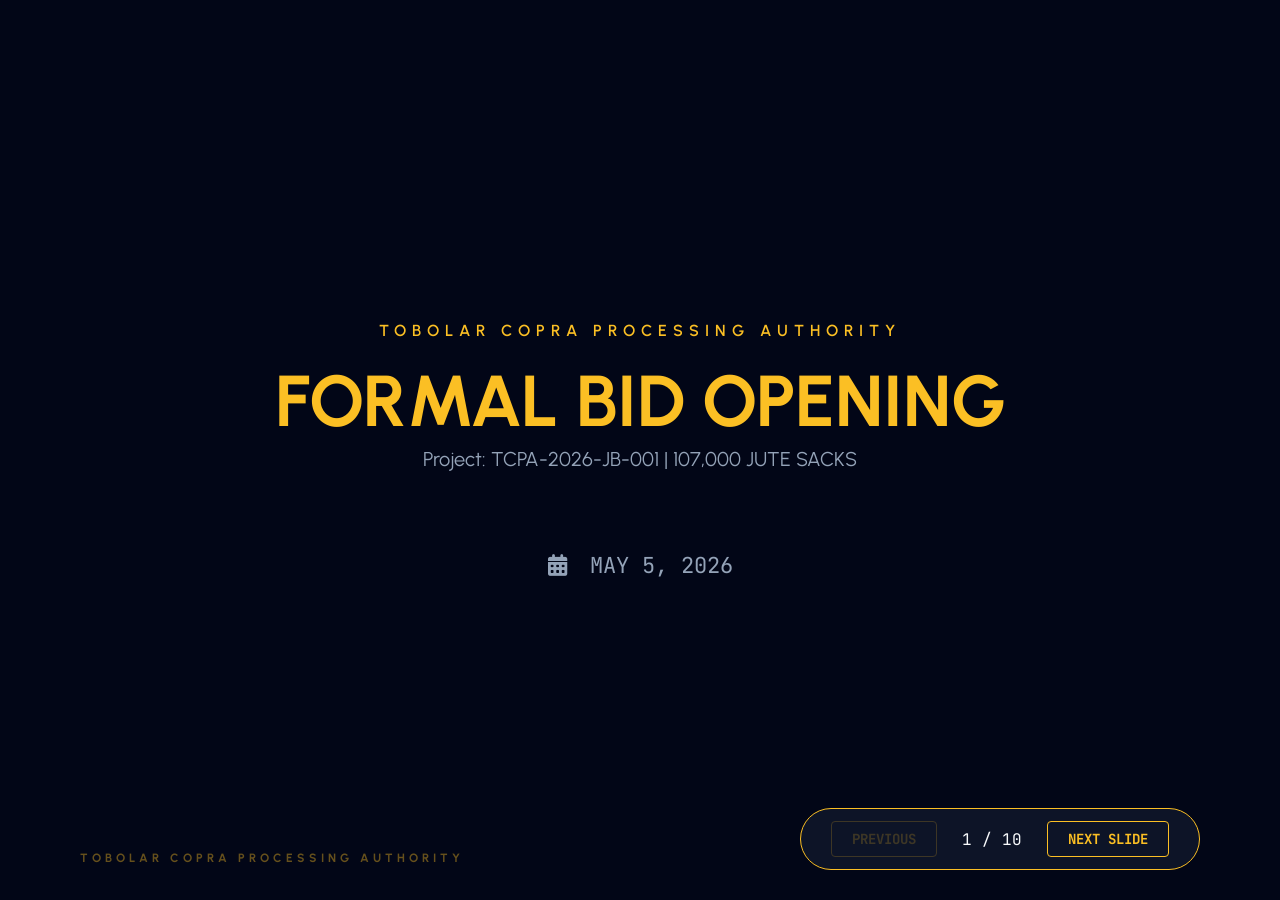
==== TCPA-Bid-Opening.html @ a9ad37f5 "Decrypt PDFs and remove password locks from UI" ====
<!DOCTYPE html>
<html lang="en">
<head>
    <meta charset="UTF-8">
    <meta name="viewport" content="width=device-width, initial-scale=1.0">
    <title>TCPA Bid Opening - Interactive Presentation</title>
    <link rel="preconnect" href="https://fonts.googleapis.com">
    <link rel="preconnect" href="https://fonts.gstatic.com" crossorigin>
    <link href="https://fonts.googleapis.com/css2?family=Urbanist:wght@400;600;700&family=JetBrains+Mono:wght@500;700&swap" rel="stylesheet">
    <link rel="stylesheet" href="https://cdnjs.cloudflare.com/ajax/libs/font-awesome/6.5.1/css/all.min.css">
    <link rel="stylesheet" href="TCPA-Bid-Opening.css">
</head>
<body>

    <div class="dashboard">
        <!-- PRESENTER SCRIPT -->
        <div class="script-panel">
            <div class="script-header">Clenny's Live Script</div>
            <div id="scriptDisplay" class="script-body">
                <!-- Content injected by JS -->
            </div>
        </div>

        <!-- AUDIENCE VIEW -->
        <div class="audience-panel">
            
            <!-- Slide 1: Title -->
            <div class="slide active">
                <div class="title-slide-content">
                    <p class="slide-tagline">Tobolar Copra Processing Authority</p>
                    <h1>Formal Bid Opening</h1>
                    <p class="subtitle subtitle-large">Project: TCPA-2026-JB-001 | 107,000 JUTE SACKS</p>
                    <div class="slide-meta">
                        <i class="fa-solid fa-calendar-days"></i> MAY 5, 2026
                    </div>
                </div>
            </div>

            <!-- Slide 2: Committee -->
            <div class="slide">
                <h2 class="slide-title">Internal Evaluation Committee</h2>
                <div class="tiled-grid">
                    <div class="tile"><h3>Jonel Marshall</h3><p>Chief Procurement Officer</p></div>
                    <div class="tile"><h3>Fred Bukida</h3><p>Shipping Dept Manager</p></div>
                    <div class="tile"><h3>Lenie Sigman</h3><p>Chief Financial Officer</p></div>
                    <div class="tile"><h3>Regina Alberttar</h3><p>Operations Manager</p></div>
                    <div class="tile"><h3>Mison Levai</h3><p>Human Resources</p></div>
                    <div class="tile"><h3>Clenny Minor</h3><p>Presiding Officer</p></div>
                </div>
            </div>

            <!-- Slide 3: Live Attendees -->
            <div class="slide">
                <h2 class="slide-title">Live Attendees</h2>
                <div class="tiled-grid">
                    <div class="tile"><h3>Adachi</h3><p>Adachi</p></div>
                    <div class="tile"><h3>Ann Gomez</h3><p>Xfinity</p></div>
                    <div class="tile"><h3>Ripon</h3><p>Holland Ent</p></div>
                    <div class="tile"><h3>Teressa</h3><p>Agrix</p></div>
                </div>
            </div>

            <!-- Slide 4: Rules -->
            <div class="slide">
                <h2 class="slide-title">Ground Rules & Compliance</h2>
                <div class="rule-list">
                    <div class="tile"><h3>1. No Discussion</h3><p>Session is strictly for price recording. No technical talk or Q&A.</p></div>
                    <div class="tile"><h3>2. Broadcast Format</h3><p>The Authority will not take live questions. The recording will be shared.</p></div>
                    <div class="tile"><h3>3. Restricted Contact</h3><p>Bidders must not contact staff for updates. We will contact you formally.</p></div>
                </div>
            </div>

            <!-- Slide 5: Adachi -->
            <div class="slide">
                <h2 class="slide-title">Bidder A: Adachi Corporation</h2>
                <div class="price-container">
                    <div class="price-label">CIF Majuro Total Price (USD)</div>
                    <input type="text" class="price-input" value="$ 300,894.00" data-bidder="adachi" disabled>
                    <div class="unlock-panel" data-unlock="adachi">
                        <a class="pdf-link" href="TCPA-2026-JB-001-ADACHI-0421-UNLOCKED.pdf" target="_blank" rel="noopener" download style="display: inline-flex;">Open Adachi PDF</a>
                    </div>
                    <p class="status-note">
                        <i class="fa-solid fa-lock-open"></i> STATUS: DECRYPTED
                    </p>
                </div>
            </div>

            <!-- Slide 6: Infinity -->
            <div class="slide">
                <h2 class="slide-title">Bidder B: Infinity Supply LLC</h2>
                <div class="price-container">
                    <div class="price-label">CIF Majuro Total Price (USD)</div>
                    <input type="text" class="price-input" value="$ 273,000.00" data-bidder="infinity" disabled>
                    <div class="unlock-panel" data-unlock="infinity">
                        <a class="pdf-link" href="TCPA-2026-JB-001-INFINITY-0422-UNLOCKED.pdf" target="_blank" rel="noopener" download style="display: inline-flex;">Open Infinity PDF</a>
                    </div>
                    <p class="status-note">
                        <i class="fa-solid fa-lock-open"></i> STATUS: DECRYPTED
                    </p>
                </div>
            </div>

            <!-- Slide 7: AGRIX -->
            <div class="slide">
                <h2 class="slide-title">Bidder C: AGRIX Asia</h2>
                <div class="price-container">
                    <div class="price-label">CIF Majuro Total Price (USD)</div>
                    <input type="text" class="price-input" value="$ 159,430.00" data-bidder="agrix" disabled>
                    <div class="unlock-panel" data-unlock="agrix">
                        <a class="pdf-link" href="TCPA-2026-JB-001-AGRIX-0423.pdf" target="_blank" rel="noopener" download style="display: inline-flex;">Open AGRIX PDF</a>
                    </div>
                    <p class="status-note">
                        <i class="fa-solid fa-lock-open"></i> STATUS: DECRYPTED
                    </p>
                </div>
            </div>

            <!-- Slide 8: Holland -->
            <div class="slide">
                <h2 class="slide-title">Bidder D: Holland Commodities</h2>
                <div class="price-container">
                    <div class="price-label">CIF Majuro Total Price (USD)</div>
                    <input type="text" class="price-input" value="$ 197,950.00" data-bidder="holland" disabled>
                    <div class="unlock-panel" data-unlock="holland">
                        <a class="pdf-link" href="TCPA-2026-JB-001-HOLLAND-0424-UNLOCKED.pdf" target="_blank" rel="noopener" download style="display: inline-flex;">Open Holland PDF</a>
                    </div>
                    <p class="status-note">
                        <i class="fa-solid fa-lock-open"></i> STATUS: REVISED APRIL 24 FILE DECRYPTED
                    </p>
                </div>
            </div>

            <!-- Slide 9: Summary Table -->
            <div class="slide">
                <h2 class="slide-title">Preliminary Price Log</h2>
                <table>
                    <thead>
                        <tr><th>Bidder Name</th><th>CIF Majuro Price (USD)</th><th>Verdict</th><th>Lock</th></tr>
                    </thead>
                    <tbody>
                        <tr><td>Adachi Corporation Ltd.</td><td><input type="text" class="summary-input" value="$ 300,894.00" data-bidder="adachi" disabled></td><td class="verdict verdict-responsive">Responsive</td><td>🔒</td></tr>
                        <tr><td>Infinity Supply LLC</td><td><input type="text" class="summary-input" value="$ 273,000.00" data-bidder="infinity" disabled></td><td class="verdict verdict-responsive">Responsive</td><td>🔒</td></tr>
                        <tr><td>AGRIX Asia</td><td><input type="text" class="summary-input" value="$ 159,430.00" data-bidder="agrix" disabled></td><td class="verdict verdict-responsive">Responsive</td><td>🔒</td></tr>
                        <tr><td>Holland Commodities</td><td><input type="text" class="summary-input" value="$ 197,950.00" data-bidder="holland" disabled></td><td class="verdict verdict-provisional">Provisional</td><td>🔒</td></tr>
                    </tbody>
                </table>
            </div>

            <!-- Slide 10: Adjournment -->
            <div class="slide">
                <div class="adjournment-slide-content">
                    <h1 class="adjourned-title">Meeting Adjourned</h1>
                    <p class="subtitle subtitle-large">Recording will be shared shortly via email.</p>
                    <div class="adjourned-box">
                        <p>TCPA PROCUREMENT & ASSETS</p>
                        <p>Majuro, Marshall Islands</p>
                    </div>
                </div>
            </div>

            <div class="watermark">tobolar copra processing authority</div>
        </div>
    </div>

    <!-- NAVIGATION CONTROLS -->
    <div class="nav-controls">
        <button class="nav-btn" id="prevBtn" disabled>PREVIOUS</button>
        <div class="slide-counter"><span id="currIdx">1</span> / 10</div>
        <button class="nav-btn" id="nextBtn">NEXT SLIDE</button>
    </div>

    <script src="TCPA-Bid-Opening.js"></script>
</body>
</html>
---- TCPA-Bid-Opening.css ----
:root {
    --bg-main: #020617;
    --bg-script: #0f172a;
    --accent: #fbbf24;
    --text-main: #f8fafc;
    --text-muted: #94a3b8;
    --border: #1e293b;
}

* { box-sizing: border-box; margin: 0; padding: 0; }

body {
    background-color: #010409;
    font-family: 'Urbanist', sans-serif;
    height: 100vh;
    display: flex;
    flex-direction: column;
    overflow: hidden;
    color: var(--text-main);
}

.dashboard {
    display: flex;
    height: 100vh;
    width: 100vw;
}

.script-panel {
    display: none;
}

.script-header {
    color: var(--accent);
    font-family: 'JetBrains Mono', monospace;
    font-size: 14px;
    font-weight: 700;
    letter-spacing: 2px;
    margin-bottom: 20px;
    text-transform: uppercase;
    border-bottom: 1px solid var(--border);
    padding-bottom: 10px;
}

.script-body {
    color: var(--text-muted);
    font-size: 17px;
    line-height: 1.6;
    font-style: italic;
}

.script-body strong { color: var(--text-main); font-style: normal; }
.script-body mark { background-color: #fbbf2433; color: var(--accent); padding: 0 4px; border-radius: 2px; }

.audience-panel {
    background-color: var(--bg-main);
    width: 100%;
    position: relative;
    display: flex;
    flex-direction: column;
    padding: 60px 80px;
}

.slide {
    display: none;
    flex-direction: column;
    height: 100%;
    width: 100%;
    z-index: 1;
    animation: fadeIn 0.4s ease-out;
}

@keyframes fadeIn {
    from { opacity: 0; transform: translateY(10px); }
    to { opacity: 1; transform: translateY(0); }
}

.slide.active { display: flex; }

.title-slide-content,
.adjournment-slide-content {
    flex: 1;
    display: flex;
    flex-direction: column;
    justify-content: center;
    align-items: center;
    text-align: center;
}

.slide-meta {
    margin-top: 60px;
    color: var(--text-muted);
    font-family: 'JetBrains Mono', monospace;
    font-size: 22px;
}

.slide-meta i { margin-right: 10px; }

.slide-tagline {
    color: var(--accent);
    letter-spacing: 6px;
    text-transform: uppercase;
    margin-bottom: 25px;
    font-weight: 600;
}

.subtitle-large {
    font-size: 24px;
}

.adjourned-title {
    font-size: 100px;
}

.rule-list {
    display: flex;
    flex-direction: column;
    gap: 20px;
}

.verdict {
    text-transform: uppercase;
    font-weight: 700;
}

.verdict-responsive { color: #34d399; }
.verdict-provisional { color: var(--accent); }

h1 { font-size: 72px; color: var(--accent); margin-bottom: 10px; text-transform: uppercase; line-height: 1; }
.slide-title { font-size: 42px; color: var(--text-main); margin-bottom: 50px; border-left: 8px solid var(--accent); padding-left: 25px; text-transform: uppercase; letter-spacing: 2px; }
.section-title { margin-top: 40px; color: var(--text-main); letter-spacing: 1px; text-transform: uppercase; font-size: 20px; border-left: 5px solid var(--accent); padding-left: 20px; }
.subtitle { font-size: 20px; color: var(--text-muted); margin-bottom: 20px; }

.price-container {
    flex-grow: 1;
    display: flex;
    flex-direction: column;
    justify-content: center;
    align-items: center;
    text-align: center;
}

.price-label { font-size: 24px; color: var(--text-muted); margin-bottom: 20px; text-transform: uppercase; letter-spacing: 3px; }

.price-input {
    background: rgba(255, 255, 255, 0.05);
    border: 2px dashed var(--accent);
    border-radius: 12px;
    color: var(--accent);
    font-family: 'JetBrains Mono', monospace;
    font-size: 65px;
    font-weight: 700;
    padding: 40px 60px;
    width: 1200px;
    min-height: 150px;
    text-align: center;
    outline: none;
    transition: all 0.3s;
    white-space: nowrap;
    overflow-x: auto;
    overflow-y: hidden;
}

.price-input:focus {
    background: rgba(251, 191, 36, 0.1);
    border-style: solid;
    box-shadow: 0 0 40px rgba(251, 191, 36, 0.1);
}

.tiled-grid { display: grid; grid-template-columns: repeat(2, 1fr); gap: 24px; }
.tile { background: #111827; padding: 25px; border-left: 4px solid var(--accent); border-radius: 4px; }
.tile h3 { color: var(--accent); font-size: 20px; margin-bottom: 8px; text-transform: uppercase; }
.tile p { font-size: 18px; color: var(--text-main); }

table { width: 100%; border-collapse: collapse; margin-top: 20px; background: #0f172a; }
th { background: #1e293b; color: var(--accent); text-align: left; padding: 20px; font-size: 16px; text-transform: uppercase; }
td { padding: 20px; border-bottom: 1px solid var(--border); color: var(--text-main); font-size: 22px; }

.summary-input {
    background: transparent;
    border: none;
    border-bottom: 1px dashed var(--accent);
    color: var(--accent);
    font-family: 'JetBrains Mono', monospace;
    font-size: 22px;
    font-weight: 700;
    width: 100%;
    outline: none;
}

.status-note {
    margin-top: 40px;
    font-family: 'JetBrains Mono', monospace;
    color: var(--accent);
    font-size: 20px;
}

.status-note i { margin-right: 10px; }

.unlock-panel {
    margin-top: 30px;
    display: flex;
    flex-direction: column;
    align-items: center;
    gap: 16px;
}

.unlock-btn {
    background: transparent;
    border: 1px solid var(--accent);
    color: var(--accent);
    padding: 14px 28px;
    border-radius: 8px;
    cursor: pointer;
    font-family: 'JetBrains Mono', monospace;
    text-transform: uppercase;
    letter-spacing: 1px;
    transition: background 0.2s, color 0.2s;
}

.unlock-btn:hover { background: var(--accent); color: var(--bg-main); }

.lock-btn {
    background: transparent;
    border: 1px solid var(--accent);
    color: var(--accent);
    padding: 8px 16px;
    border-radius: 4px;
    cursor: pointer;
    font-family: 'JetBrains Mono', monospace;
    text-transform: uppercase;
    letter-spacing: 1px;
    font-size: 14px;
    transition: background 0.2s, color 0.2s;
}

.lock-btn:hover { background: var(--accent); color: var(--bg-main); }

.pdf-link {
    display: none;
    margin-top: 12px;
    font-family: 'JetBrains Mono', monospace;
    color: #38bdf8;
    text-decoration: none;
    border: 1px solid #38bdf8;
    padding: 12px 20px;
    border-radius: 8px;
    transition: background 0.2s, color 0.2s;
}

.pdf-link:hover { background: #38bdf8; color: var(--bg-main); }

.adjourned-box {
    margin-top: 60px;
    padding: 40px;
    border: 2px solid var(--accent);
    border-radius: 8px;
    width: 500px;
}

.adjourned-box p:first-child { color: var(--accent); font-weight: 700; font-size: 22px; }

.adjourned-box p:last-child { margin-top: 10px; }

.nav-controls {
    position: fixed;
    bottom: 30px;
    right: 80px;
    display: flex;
    gap: 15px;
    background: rgba(15, 23, 42, 0.9);
    padding: 12px 30px;
    border-radius: 50px;
    border: 1px solid var(--accent);
    z-index: 1000;
    backdrop-filter: blur(10px);
}

.nav-btn {
    background: transparent;
    border: 1px solid var(--accent);
    color: var(--accent);
    padding: 8px 20px;
    border-radius: 4px;
    cursor: pointer;
    font-family: 'JetBrains Mono', monospace;
    font-size: 14px;
    font-weight: 700;
    transition: all 0.2s;
}

.nav-btn:hover { background: var(--accent); color: var(--bg-main); }
.nav-btn:disabled { opacity: 0.2; cursor: not-allowed; }
.slide-counter { color: var(--text-main); font-family: 'JetBrains Mono', monospace; align-self: center; font-size: 16px; margin: 0 10px; }

.watermark {
    position: absolute;
    bottom: 35px;
    left: 80px;
    color: var(--accent);
    font-weight: 700;
    font-size: 12px;
    letter-spacing: 4px;
    opacity: 0.4;
    text-transform: uppercase;
}
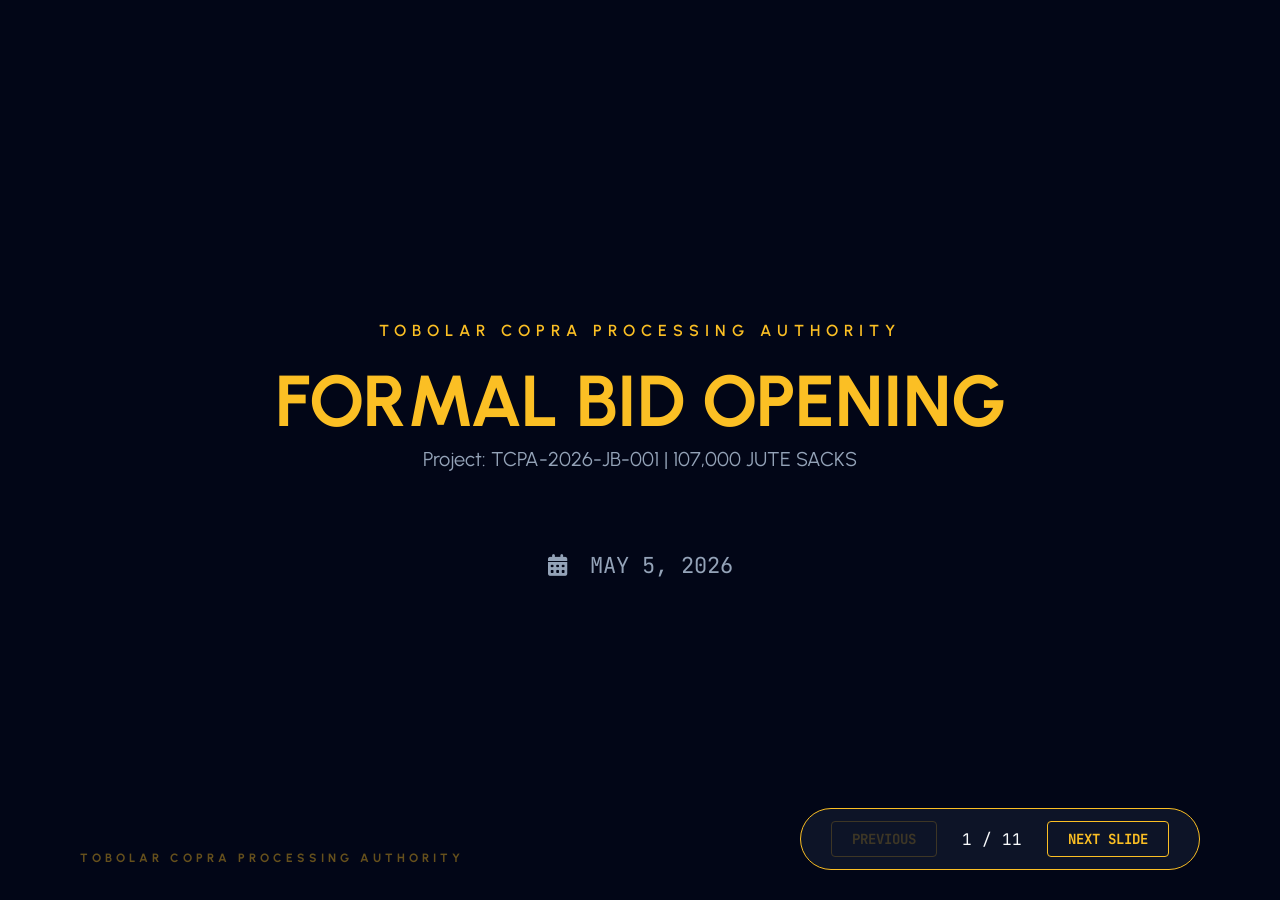
==== commit b04cb4d7: "Organize files into folders and add Evaluation Final Score slide" ====
--- a/TCPA-Bid-Opening.html
+++ b/TCPA-Bid-Opening.html
@@ -8,7 +8,7 @@
     <link rel="preconnect" href="https://fonts.gstatic.com" crossorigin>
     <link href="https://fonts.googleapis.com/css2?family=Urbanist:wght@400;600;700&family=JetBrains+Mono:wght@500;700&swap" rel="stylesheet">
     <link rel="stylesheet" href="https://cdnjs.cloudflare.com/ajax/libs/font-awesome/6.5.1/css/all.min.css">
-    <link rel="stylesheet" href="TCPA-Bid-Opening.css">
+    <link rel="stylesheet" href="css/TCPA-Bid-Opening.css">
 </head>
 <body>
 
@@ -77,7 +77,7 @@
                     <div class="price-label">CIF Majuro Total Price (USD)</div>
                     <input type="text" class="price-input" value="$ 300,894.00" data-bidder="adachi" disabled>
                     <div class="unlock-panel" data-unlock="adachi">
-                        <a class="pdf-link" href="TCPA-2026-JB-001-ADACHI-0421-UNLOCKED.pdf" target="_blank" rel="noopener" download style="display: inline-flex;">Open Adachi PDF</a>
+                        <a class="pdf-link" href="PDF/TCPA-2026-JB-001-ADACHI-0421-UNLOCKED.pdf" target="_blank" rel="noopener" download style="display: inline-flex;">Open Adachi PDF</a>
                     </div>
                     <p class="status-note">
                         <i class="fa-solid fa-lock-open"></i> STATUS: DECRYPTED
@@ -92,7 +92,7 @@
                     <div class="price-label">CIF Majuro Total Price (USD)</div>
                     <input type="text" class="price-input" value="$ 273,000.00" data-bidder="infinity" disabled>
                     <div class="unlock-panel" data-unlock="infinity">
-                        <a class="pdf-link" href="TCPA-2026-JB-001-INFINITY-0422-UNLOCKED.pdf" target="_blank" rel="noopener" download style="display: inline-flex;">Open Infinity PDF</a>
+                        <a class="pdf-link" href="PDF/TCPA-2026-JB-001-INFINITY-0422-UNLOCKED.pdf" target="_blank" rel="noopener" download style="display: inline-flex;">Open Infinity PDF</a>
                     </div>
                     <p class="status-note">
                         <i class="fa-solid fa-lock-open"></i> STATUS: DECRYPTED
@@ -107,7 +107,7 @@
                     <div class="price-label">CIF Majuro Total Price (USD)</div>
                     <input type="text" class="price-input" value="$ 159,430.00" data-bidder="agrix" disabled>
                     <div class="unlock-panel" data-unlock="agrix">
-                        <a class="pdf-link" href="TCPA-2026-JB-001-AGRIX-0423.pdf" target="_blank" rel="noopener" download style="display: inline-flex;">Open AGRIX PDF</a>
+                        <a class="pdf-link" href="PDF/TCPA-2026-JB-001-AGRIX-0423.pdf" target="_blank" rel="noopener" download style="display: inline-flex;">Open AGRIX PDF</a>
                     </div>
                     <p class="status-note">
                         <i class="fa-solid fa-lock-open"></i> STATUS: DECRYPTED
@@ -122,7 +122,7 @@
                     <div class="price-label">CIF Majuro Total Price (USD)</div>
                     <input type="text" class="price-input" value="$ 197,950.00" data-bidder="holland" disabled>
                     <div class="unlock-panel" data-unlock="holland">
-                        <a class="pdf-link" href="TCPA-2026-JB-001-HOLLAND-0424-UNLOCKED.pdf" target="_blank" rel="noopener" download style="display: inline-flex;">Open Holland PDF</a>
+                        <a class="pdf-link" href="PDF/TCPA-2026-JB-001-HOLLAND-0424-UNLOCKED.pdf" target="_blank" rel="noopener" download style="display: inline-flex;">Open Holland PDF</a>
                     </div>
                     <p class="status-note">
                         <i class="fa-solid fa-lock-open"></i> STATUS: REVISED APRIL 24 FILE DECRYPTED
@@ -158,6 +158,24 @@
                 </div>
             </div>
 
+            <!-- Slide 11: Evaluation Final Score -->
+            <div class="slide">
+                <h2 class="slide-title">Evaluation Final Score</h2>
+                <table>
+                    <thead>
+                        <tr><th>Evaluation Criteria</th><th>Max</th><th>AGRIX Asia</th><th>Adachi Corp</th><th>Infinity</th><th>Holland</th></tr>
+                    </thead>
+                    <tbody>
+                        <tr><td>Financial Score (60%)</td><td>60</td><td>60.00</td><td>31.79</td><td>35.04</td><td>48.32</td></tr>
+                        <tr><td>Documentary Specs</td><td>10</td><td>10.00</td><td>10.00</td><td>5.00</td><td>0.00</td></tr>
+                        <tr><td>Delivery Commitment</td><td>10</td><td>10.00</td><td>10.00</td><td>10.00</td><td>5.00</td></tr>
+                        <tr><td>Statutory Reliability</td><td>5</td><td>3.00</td><td>5.00</td><td>4.00</td><td>3.00</td></tr>
+                        <tr><td>Video Verification</td><td>15</td><td><input type="number" class="summary-input video-input" data-base="83" placeholder="(TBD)" min="0" max="15"></td><td><input type="number" class="summary-input video-input" data-base="56.79" placeholder="(TBD)" min="0" max="15"></td><td><input type="number" class="summary-input video-input" data-base="54.04" placeholder="(TBD)" min="0" max="15"></td><td><input type="number" class="summary-input video-input" data-base="56.32" placeholder="(TBD)" min="0" max="15"></td></tr>
+                        <tr style="font-weight: bold; background-color: rgba(255, 255, 255, 0.05);"><td>FINAL TOTAL</td><td>100</td><td><input type="text" class="summary-input final-total" value="83.00" disabled></td><td><input type="text" class="summary-input final-total" value="56.79" disabled></td><td><input type="text" class="summary-input final-total" value="54.04" disabled></td><td><input type="text" class="summary-input final-total" value="56.32" disabled></td></tr>
+                    </tbody>
+                </table>
+            </div>
+
             <div class="watermark">tobolar copra processing authority</div>
         </div>
     </div>
@@ -165,10 +183,10 @@
     <!-- NAVIGATION CONTROLS -->
     <div class="nav-controls">
         <button class="nav-btn" id="prevBtn" disabled>PREVIOUS</button>
-        <div class="slide-counter"><span id="currIdx">1</span> / 10</div>
+        <div class="slide-counter"><span id="currIdx">1</span> / 11</div>
         <button class="nav-btn" id="nextBtn">NEXT SLIDE</button>
     </div>
 
-    <script src="TCPA-Bid-Opening.js"></script>
+    <script src="js/TCPA-Bid-Opening.js"></script>
 </body>
 </html>
--- a/css/TCPA-Bid-Opening.css
+++ b/css/TCPA-Bid-Opening.css
@@ -0,0 +1,305 @@
+:root {
+    --bg-main: #020617;
+    --bg-script: #0f172a;
+    --accent: #fbbf24;
+    --text-main: #f8fafc;
+    --text-muted: #94a3b8;
+    --border: #1e293b;
+}
+
+* { box-sizing: border-box; margin: 0; padding: 0; }
+
+body {
+    background-color: #010409;
+    font-family: 'Urbanist', sans-serif;
+    height: 100vh;
+    display: flex;
+    flex-direction: column;
+    overflow: hidden;
+    color: var(--text-main);
+}
+
+.dashboard {
+    display: flex;
+    height: 100vh;
+    width: 100vw;
+}
+
+.script-panel {
+    display: none;
+}
+
+.script-header {
+    color: var(--accent);
+    font-family: 'JetBrains Mono', monospace;
+    font-size: 14px;
+    font-weight: 700;
+    letter-spacing: 2px;
+    margin-bottom: 20px;
+    text-transform: uppercase;
+    border-bottom: 1px solid var(--border);
+    padding-bottom: 10px;
+}
+
+.script-body {
+    color: var(--text-muted);
+    font-size: 17px;
+    line-height: 1.6;
+    font-style: italic;
+}
+
+.script-body strong { color: var(--text-main); font-style: normal; }
+.script-body mark { background-color: #fbbf2433; color: var(--accent); padding: 0 4px; border-radius: 2px; }
+
+.audience-panel {
+    background-color: var(--bg-main);
+    width: 100%;
+    position: relative;
+    display: flex;
+    flex-direction: column;
+    padding: 60px 80px;
+}
+
+.slide {
+    display: none;
+    flex-direction: column;
+    height: 100%;
+    width: 100%;
+    z-index: 1;
+    animation: fadeIn 0.4s ease-out;
+}
+
+@keyframes fadeIn {
+    from { opacity: 0; transform: translateY(10px); }
+    to { opacity: 1; transform: translateY(0); }
+}
+
+.slide.active { display: flex; }
+
+.title-slide-content,
+.adjournment-slide-content {
+    flex: 1;
+    display: flex;
+    flex-direction: column;
+    justify-content: center;
+    align-items: center;
+    text-align: center;
+}
+
+.slide-meta {
+    margin-top: 60px;
+    color: var(--text-muted);
+    font-family: 'JetBrains Mono', monospace;
+    font-size: 22px;
+}
+
+.slide-meta i { margin-right: 10px; }
+
+.slide-tagline {
+    color: var(--accent);
+    letter-spacing: 6px;
+    text-transform: uppercase;
+    margin-bottom: 25px;
+    font-weight: 600;
+}
+
+.subtitle-large {
+    font-size: 24px;
+}
+
+.adjourned-title {
+    font-size: 100px;
+}
+
+.rule-list {
+    display: flex;
+    flex-direction: column;
+    gap: 20px;
+}
+
+.verdict {
+    text-transform: uppercase;
+    font-weight: 700;
+}
+
+.verdict-responsive { color: #34d399; }
+.verdict-provisional { color: var(--accent); }
+
+h1 { font-size: 72px; color: var(--accent); margin-bottom: 10px; text-transform: uppercase; line-height: 1; }
+.slide-title { font-size: 42px; color: var(--text-main); margin-bottom: 50px; border-left: 8px solid var(--accent); padding-left: 25px; text-transform: uppercase; letter-spacing: 2px; }
+.section-title { margin-top: 40px; color: var(--text-main); letter-spacing: 1px; text-transform: uppercase; font-size: 20px; border-left: 5px solid var(--accent); padding-left: 20px; }
+.subtitle { font-size: 20px; color: var(--text-muted); margin-bottom: 20px; }
+
+.price-container {
+    flex-grow: 1;
+    display: flex;
+    flex-direction: column;
+    justify-content: center;
+    align-items: center;
+    text-align: center;
+}
+
+.price-label { font-size: 24px; color: var(--text-muted); margin-bottom: 20px; text-transform: uppercase; letter-spacing: 3px; }
+
+.price-input {
+    background: rgba(255, 255, 255, 0.05);
+    border: 2px dashed var(--accent);
+    border-radius: 12px;
+    color: var(--accent);
+    font-family: 'JetBrains Mono', monospace;
+    font-size: 65px;
+    font-weight: 700;
+    padding: 40px 60px;
+    width: 1200px;
+    min-height: 150px;
+    text-align: center;
+    outline: none;
+    transition: all 0.3s;
+    white-space: nowrap;
+    overflow-x: auto;
+    overflow-y: hidden;
+}
+
+.price-input:focus {
+    background: rgba(251, 191, 36, 0.1);
+    border-style: solid;
+    box-shadow: 0 0 40px rgba(251, 191, 36, 0.1);
+}
+
+.tiled-grid { display: grid; grid-template-columns: repeat(2, 1fr); gap: 24px; }
+.tile { background: #111827; padding: 25px; border-left: 4px solid var(--accent); border-radius: 4px; }
+.tile h3 { color: var(--accent); font-size: 20px; margin-bottom: 8px; text-transform: uppercase; }
+.tile p { font-size: 18px; color: var(--text-main); }
+
+table { width: 100%; border-collapse: collapse; margin-top: 20px; background: #0f172a; }
+th { background: #1e293b; color: var(--accent); text-align: left; padding: 20px; font-size: 16px; text-transform: uppercase; }
+td { padding: 20px; border-bottom: 1px solid var(--border); color: var(--text-main); font-size: 22px; }
+
+.summary-input {
+    background: transparent;
+    border: none;
+    border-bottom: 1px dashed var(--accent);
+    color: var(--accent);
+    font-family: 'JetBrains Mono', monospace;
+    font-size: 22px;
+    font-weight: 700;
+    width: 100%;
+    outline: none;
+}
+
+.status-note {
+    margin-top: 40px;
+    font-family: 'JetBrains Mono', monospace;
+    color: var(--accent);
+    font-size: 20px;
+}
+
+.status-note i { margin-right: 10px; }
+
+.unlock-panel {
+    margin-top: 30px;
+    display: flex;
+    flex-direction: column;
+    align-items: center;
+    gap: 16px;
+}
+
+.unlock-btn {
+    background: transparent;
+    border: 1px solid var(--accent);
+    color: var(--accent);
+    padding: 14px 28px;
+    border-radius: 8px;
+    cursor: pointer;
+    font-family: 'JetBrains Mono', monospace;
+    text-transform: uppercase;
+    letter-spacing: 1px;
+    transition: background 0.2s, color 0.2s;
+}
+
+.unlock-btn:hover { background: var(--accent); color: var(--bg-main); }
+
+.lock-btn {
+    background: transparent;
+    border: 1px solid var(--accent);
+    color: var(--accent);
+    padding: 8px 16px;
+    border-radius: 4px;
+    cursor: pointer;
+    font-family: 'JetBrains Mono', monospace;
+    text-transform: uppercase;
+    letter-spacing: 1px;
+    font-size: 14px;
+    transition: background 0.2s, color 0.2s;
+}
+
+.lock-btn:hover { background: var(--accent); color: var(--bg-main); }
+
+.pdf-link {
+    display: none;
+    margin-top: 12px;
+    font-family: 'JetBrains Mono', monospace;
+    color: #38bdf8;
+    text-decoration: none;
+    border: 1px solid #38bdf8;
+    padding: 12px 20px;
+    border-radius: 8px;
+    transition: background 0.2s, color 0.2s;
+}
+
+.pdf-link:hover { background: #38bdf8; color: var(--bg-main); }
+
+.adjourned-box {
+    margin-top: 60px;
+    padding: 40px;
+    border: 2px solid var(--accent);
+    border-radius: 8px;
+    width: 500px;
+}
+
+.adjourned-box p:first-child { color: var(--accent); font-weight: 700; font-size: 22px; }
+
+.adjourned-box p:last-child { margin-top: 10px; }
+
+.nav-controls {
+    position: fixed;
+    bottom: 30px;
+    right: 80px;
+    display: flex;
+    gap: 15px;
+    background: rgba(15, 23, 42, 0.9);
+    padding: 12px 30px;
+    border-radius: 50px;
+    border: 1px solid var(--accent);
+    z-index: 1000;
+    backdrop-filter: blur(10px);
+}
+
+.nav-btn {
+    background: transparent;
+    border: 1px solid var(--accent);
+    color: var(--accent);
+    padding: 8px 20px;
+    border-radius: 4px;
+    cursor: pointer;
+    font-family: 'JetBrains Mono', monospace;
+    font-size: 14px;
+    font-weight: 700;
+    transition: all 0.2s;
+}
+
+.nav-btn:hover { background: var(--accent); color: var(--bg-main); }
+.nav-btn:disabled { opacity: 0.2; cursor: not-allowed; }
+.slide-counter { color: var(--text-main); font-family: 'JetBrains Mono', monospace; align-self: center; font-size: 16px; margin: 0 10px; }
+
+.watermark {
+    position: absolute;
+    bottom: 35px;
+    left: 80px;
+    color: var(--accent);
+    font-weight: 700;
+    font-size: 12px;
+    letter-spacing: 4px;
+    opacity: 0.4;
+    text-transform: uppercase;
+}
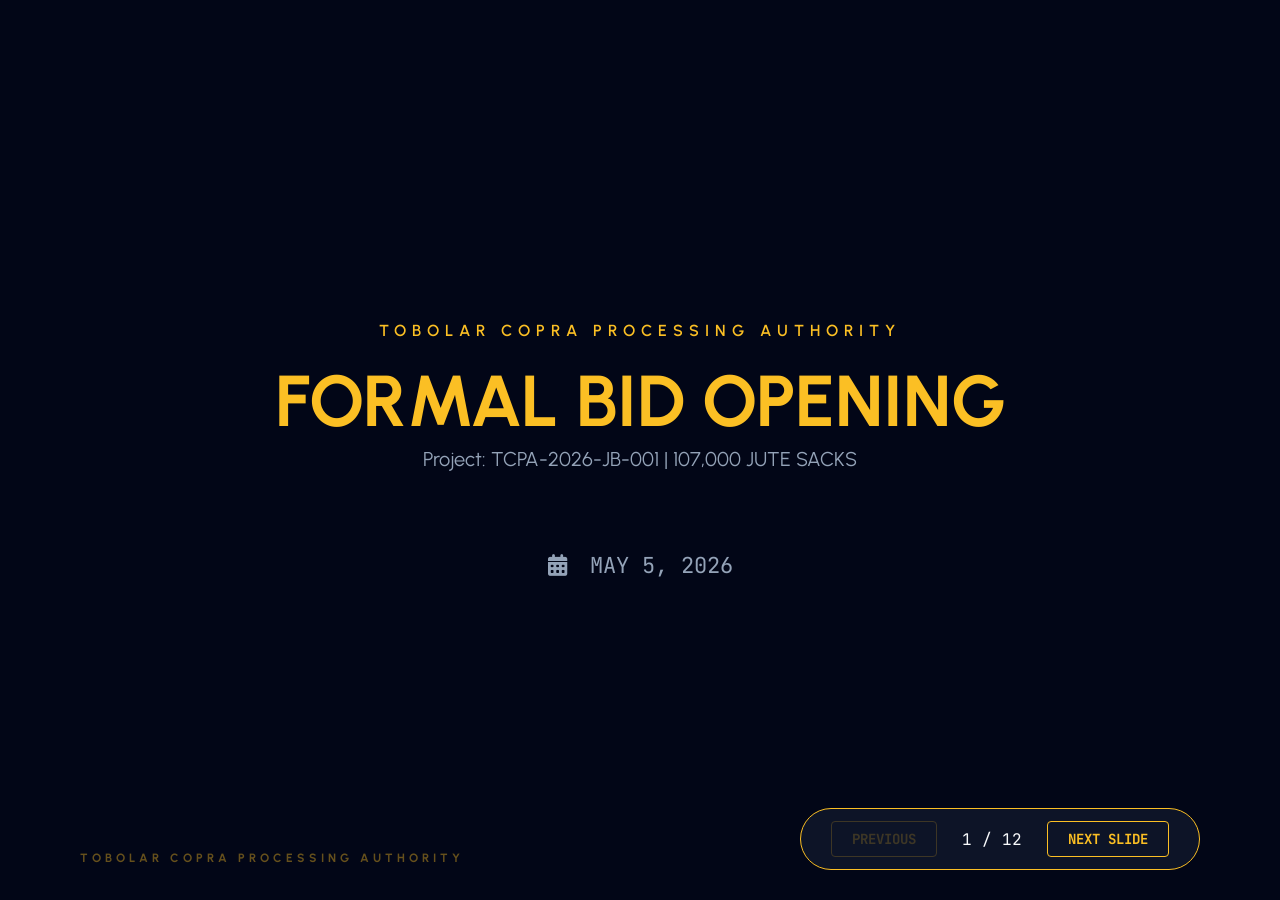
==== commit a74bfd9a: "Add Evaluation Master Packet slide (Slide 12)" ====
--- a/TCPA-Bid-Opening.html
+++ b/TCPA-Bid-Opening.html
@@ -1,15 +1,19 @@
 <!DOCTYPE html>
 <html lang="en">
+
 <head>
     <meta charset="UTF-8">
     <meta name="viewport" content="width=device-width, initial-scale=1.0">
     <title>TCPA Bid Opening - Interactive Presentation</title>
     <link rel="preconnect" href="https://fonts.googleapis.com">
     <link rel="preconnect" href="https://fonts.gstatic.com" crossorigin>
-    <link href="https://fonts.googleapis.com/css2?family=Urbanist:wght@400;600;700&family=JetBrains+Mono:wght@500;700&swap" rel="stylesheet">
+    <link
+        href="https://fonts.googleapis.com/css2?family=Urbanist:wght@400;600;700&family=JetBrains+Mono:wght@500;700&swap"
+        rel="stylesheet">
     <link rel="stylesheet" href="https://cdnjs.cloudflare.com/ajax/libs/font-awesome/6.5.1/css/all.min.css">
     <link rel="stylesheet" href="css/TCPA-Bid-Opening.css">
 </head>
+
 <body>
 
     <div class="dashboard">
@@ -23,7 +27,7 @@
 
         <!-- AUDIENCE VIEW -->
         <div class="audience-panel">
-            
+
             <!-- Slide 1: Title -->
             <div class="slide active">
                 <div class="title-slide-content">
@@ -40,12 +44,34 @@
             <div class="slide">
                 <h2 class="slide-title">Internal Evaluation Committee</h2>
                 <div class="tiled-grid">
-                    <div class="tile"><h3>Jonel Marshall</h3><p>Chief Procurement Officer</p></div>
-                    <div class="tile"><h3>Fred Bukida</h3><p>Shipping Dept Manager</p></div>
-                    <div class="tile"><h3>Lenie Sigman</h3><p>Chief Financial Officer</p></div>
-                    <div class="tile"><h3>Regina Alberttar</h3><p>Operations Manager</p></div>
-                    <div class="tile"><h3>Mison Levai</h3><p>Human Resources</p></div>
-                    <div class="tile"><h3>Clenny Minor</h3><p>Presiding Officer</p></div>
+                    <div class="tile">
+                        <h3>Jonel Marshall</h3>
+                        <p>Chief Procurement Officer</p>
+                    </div>
+                    <div class="tile">
+                        <h3>Fred Bukida</h3>
+                        <p>Shipping Dept Manager</p>
+                    </div>
+                    <div class="tile">
+                        <h3>Lenie Sigman</h3>
+                        <p>Chief Financial Officer</p>
+                    </div>
+                    <div class="tile">
+                        <h3>Regina Alberttar</h3>
+                        <p>Operations Manager</p>
+                    </div>
+                    <div class="tile">
+                        <h3>Mison Levai</h3>
+                        <p>Human Resources</p>
+                    </div>
+                    <div class="tile">
+                        <h3>Clenny Minor</h3>
+                        <p>Presiding Officer</p>
+                    </div>
+                    <div class="tile">
+                        <h3>Ronnie Lakabung</h3>
+                        <p>Custodian</p>
+                    </div>
                 </div>
             </div>
 
@@ -53,10 +79,22 @@
             <div class="slide">
                 <h2 class="slide-title">Live Attendees</h2>
                 <div class="tiled-grid">
-                    <div class="tile"><h3>Adachi</h3><p>Adachi</p></div>
-                    <div class="tile"><h3>Ann Gomez</h3><p>Xfinity</p></div>
-                    <div class="tile"><h3>Ripon</h3><p>Holland Ent</p></div>
-                    <div class="tile"><h3>Teressa</h3><p>Agrix</p></div>
+                    <div class="tile">
+                        <h3>Adachi</h3>
+                        <p>Adachi</p>
+                    </div>
+                    <div class="tile">
+                        <h3>Ann Gomez</h3>
+                        <p>Xfinity</p>
+                    </div>
+                    <div class="tile">
+                        <h3>Ripon</h3>
+                        <p>Holland Ent</p>
+                    </div>
+                    <div class="tile">
+                        <h3>Teressa</h3>
+                        <p>Agrix</p>
+                    </div>
                 </div>
             </div>
 
@@ -64,9 +102,18 @@
             <div class="slide">
                 <h2 class="slide-title">Ground Rules & Compliance</h2>
                 <div class="rule-list">
-                    <div class="tile"><h3>1. No Discussion</h3><p>Session is strictly for price recording. No technical talk or Q&A.</p></div>
-                    <div class="tile"><h3>2. Broadcast Format</h3><p>The Authority will not take live questions. The recording will be shared.</p></div>
-                    <div class="tile"><h3>3. Restricted Contact</h3><p>Bidders must not contact staff for updates. We will contact you formally.</p></div>
+                    <div class="tile">
+                        <h3>1. No Discussion</h3>
+                        <p>Session is strictly for price recording. No technical talk or Q&A.</p>
+                    </div>
+                    <div class="tile">
+                        <h3>2. Broadcast Format</h3>
+                        <p>The Authority will not take live questions. The recording will be shared.</p>
+                    </div>
+                    <div class="tile">
+                        <h3>3. Restricted Contact</h3>
+                        <p>Bidders must not contact staff for updates. We will contact you formally.</p>
+                    </div>
                 </div>
             </div>
 
@@ -77,7 +124,8 @@
                     <div class="price-label">CIF Majuro Total Price (USD)</div>
                     <input type="text" class="price-input" value="$ 300,894.00" data-bidder="adachi" disabled>
                     <div class="unlock-panel" data-unlock="adachi">
-                        <a class="pdf-link" href="PDF/TCPA-2026-JB-001-ADACHI-0421-UNLOCKED.pdf" target="_blank" rel="noopener" download style="display: inline-flex;">Open Adachi PDF</a>
+                        <a class="pdf-link" href="PDF/TCPA-2026-JB-001-ADACHI-0421-UNLOCKED.pdf" target="_blank"
+                            rel="noopener" download style="display: inline-flex;">Open Adachi PDF</a>
                     </div>
                     <p class="status-note">
                         <i class="fa-solid fa-lock-open"></i> STATUS: DECRYPTED
@@ -92,7 +140,8 @@
                     <div class="price-label">CIF Majuro Total Price (USD)</div>
                     <input type="text" class="price-input" value="$ 273,000.00" data-bidder="infinity" disabled>
                     <div class="unlock-panel" data-unlock="infinity">
-                        <a class="pdf-link" href="PDF/TCPA-2026-JB-001-INFINITY-0422-UNLOCKED.pdf" target="_blank" rel="noopener" download style="display: inline-flex;">Open Infinity PDF</a>
+                        <a class="pdf-link" href="PDF/TCPA-2026-JB-001-INFINITY-0422-UNLOCKED.pdf" target="_blank"
+                            rel="noopener" download style="display: inline-flex;">Open Infinity PDF</a>
                     </div>
                     <p class="status-note">
                         <i class="fa-solid fa-lock-open"></i> STATUS: DECRYPTED
@@ -107,7 +156,8 @@
                     <div class="price-label">CIF Majuro Total Price (USD)</div>
                     <input type="text" class="price-input" value="$ 159,430.00" data-bidder="agrix" disabled>
                     <div class="unlock-panel" data-unlock="agrix">
-                        <a class="pdf-link" href="PDF/TCPA-2026-JB-001-AGRIX-0423.pdf" target="_blank" rel="noopener" download style="display: inline-flex;">Open AGRIX PDF</a>
+                        <a class="pdf-link" href="PDF/TCPA-2026-JB-001-AGRIX-0423.pdf" target="_blank" rel="noopener"
+                            download style="display: inline-flex;">Open AGRIX PDF</a>
                     </div>
                     <p class="status-note">
                         <i class="fa-solid fa-lock-open"></i> STATUS: DECRYPTED
@@ -122,7 +172,8 @@
                     <div class="price-label">CIF Majuro Total Price (USD)</div>
                     <input type="text" class="price-input" value="$ 197,950.00" data-bidder="holland" disabled>
                     <div class="unlock-panel" data-unlock="holland">
-                        <a class="pdf-link" href="PDF/TCPA-2026-JB-001-HOLLAND-0424-UNLOCKED.pdf" target="_blank" rel="noopener" download style="display: inline-flex;">Open Holland PDF</a>
+                        <a class="pdf-link" href="PDF/TCPA-2026-JB-001-HOLLAND-0424-UNLOCKED.pdf" target="_blank"
+                            rel="noopener" download style="display: inline-flex;">Open Holland PDF</a>
                     </div>
                     <p class="status-note">
                         <i class="fa-solid fa-lock-open"></i> STATUS: REVISED APRIL 24 FILE DECRYPTED
@@ -135,13 +186,42 @@
                 <h2 class="slide-title">Preliminary Price Log</h2>
                 <table>
                     <thead>
-                        <tr><th>Bidder Name</th><th>CIF Majuro Price (USD)</th><th>Verdict</th><th>Lock</th></tr>
+                        <tr>
+                            <th>Bidder Name</th>
+                            <th>CIF Majuro Price (USD)</th>
+                            <th>Verdict</th>
+                            <th>Lock</th>
+                        </tr>
                     </thead>
                     <tbody>
-                        <tr><td>Adachi Corporation Ltd.</td><td><input type="text" class="summary-input" value="$ 300,894.00" data-bidder="adachi" disabled></td><td class="verdict verdict-responsive">Responsive</td><td>🔒</td></tr>
-                        <tr><td>Infinity Supply LLC</td><td><input type="text" class="summary-input" value="$ 273,000.00" data-bidder="infinity" disabled></td><td class="verdict verdict-responsive">Responsive</td><td>🔒</td></tr>
-                        <tr><td>AGRIX Asia</td><td><input type="text" class="summary-input" value="$ 159,430.00" data-bidder="agrix" disabled></td><td class="verdict verdict-responsive">Responsive</td><td>🔒</td></tr>
-                        <tr><td>Holland Commodities</td><td><input type="text" class="summary-input" value="$ 197,950.00" data-bidder="holland" disabled></td><td class="verdict verdict-provisional">Provisional</td><td>🔒</td></tr>
+                        <tr>
+                            <td>Adachi Corporation Ltd.</td>
+                            <td><input type="text" class="summary-input" value="$ 300,894.00" data-bidder="adachi"
+                                    disabled></td>
+                            <td class="verdict verdict-responsive">Responsive</td>
+                            <td>🔒</td>
+                        </tr>
+                        <tr>
+                            <td>Infinity Supply LLC</td>
+                            <td><input type="text" class="summary-input" value="$ 273,000.00" data-bidder="infinity"
+                                    disabled></td>
+                            <td class="verdict verdict-responsive">Responsive</td>
+                            <td>🔒</td>
+                        </tr>
+                        <tr>
+                            <td>AGRIX Asia</td>
+                            <td><input type="text" class="summary-input" value="$ 159,430.00" data-bidder="agrix"
+                                    disabled></td>
+                            <td class="verdict verdict-responsive">Responsive</td>
+                            <td>🔒</td>
+                        </tr>
+                        <tr>
+                            <td>Holland Commodities</td>
+                            <td><input type="text" class="summary-input" value="$ 197,950.00" data-bidder="holland"
+                                    disabled></td>
+                            <td class="verdict verdict-provisional">Provisional</td>
+                            <td>🔒</td>
+                        </tr>
                     </tbody>
                 </table>
             </div>
@@ -163,17 +243,194 @@
                 <h2 class="slide-title">Evaluation Final Score</h2>
                 <table>
                     <thead>
-                        <tr><th>Evaluation Criteria</th><th>Max</th><th>AGRIX Asia</th><th>Adachi Corp</th><th>Infinity</th><th>Holland</th></tr>
+                        <tr>
+                            <th>Evaluation Criteria</th>
+                            <th>Max</th>
+                            <th>AGRIX Asia</th>
+                            <th>Adachi Corp</th>
+                            <th>Infinity</th>
+                            <th>Holland</th>
+                        </tr>
                     </thead>
                     <tbody>
-                        <tr><td>Financial Score (60%)</td><td>60</td><td>60.00</td><td>31.79</td><td>35.04</td><td>48.32</td></tr>
-                        <tr><td>Documentary Specs</td><td>10</td><td>10.00</td><td>10.00</td><td>5.00</td><td>0.00</td></tr>
-                        <tr><td>Delivery Commitment</td><td>10</td><td>10.00</td><td>10.00</td><td>10.00</td><td>5.00</td></tr>
-                        <tr><td>Statutory Reliability</td><td>5</td><td>3.00</td><td>5.00</td><td>4.00</td><td>3.00</td></tr>
-                        <tr><td>Video Verification</td><td>15</td><td><input type="number" class="summary-input video-input" data-base="83" placeholder="(TBD)" min="0" max="15"></td><td><input type="number" class="summary-input video-input" data-base="56.79" placeholder="(TBD)" min="0" max="15"></td><td><input type="number" class="summary-input video-input" data-base="54.04" placeholder="(TBD)" min="0" max="15"></td><td><input type="number" class="summary-input video-input" data-base="56.32" placeholder="(TBD)" min="0" max="15"></td></tr>
-                        <tr style="font-weight: bold; background-color: rgba(255, 255, 255, 0.05);"><td>FINAL TOTAL</td><td>100</td><td><input type="text" class="summary-input final-total" value="83.00" disabled></td><td><input type="text" class="summary-input final-total" value="56.79" disabled></td><td><input type="text" class="summary-input final-total" value="54.04" disabled></td><td><input type="text" class="summary-input final-total" value="56.32" disabled></td></tr>
+                        <tr>
+                            <td>Financial Score (60%)</td>
+                            <td>60</td>
+                            <td>60.00</td>
+                            <td>31.79</td>
+                            <td>35.04</td>
+                            <td>48.32</td>
+                        </tr>
+                        <tr>
+                            <td>Documentary Specs</td>
+                            <td>10</td>
+                            <td>10.00</td>
+                            <td>10.00</td>
+                            <td>5.00</td>
+                            <td>0.00</td>
+                        </tr>
+                        <tr>
+                            <td>Delivery Commitment</td>
+                            <td>10</td>
+                            <td>10.00</td>
+                            <td>10.00</td>
+                            <td>10.00</td>
+                            <td>5.00</td>
+                        </tr>
+                        <tr>
+                            <td>Statutory Reliability</td>
+                            <td>5</td>
+                            <td>3.00</td>
+                            <td>5.00</td>
+                            <td>4.00</td>
+                            <td>3.00</td>
+                        </tr>
+                        <tr>
+                            <td>Video Verification</td>
+                            <td>15</td>
+                            <td><input type="number" class="summary-input video-input" data-base="83"
+                                    placeholder="(TBD)" min="0" max="15"></td>
+                            <td><input type="number" class="summary-input video-input" data-base="56.79"
+                                    placeholder="(TBD)" min="0" max="15"></td>
+                            <td><input type="number" class="summary-input video-input" data-base="54.04"
+                                    placeholder="(TBD)" min="0" max="15"></td>
+                            <td><input type="number" class="summary-input video-input" data-base="56.32"
+                                    placeholder="(TBD)" min="0" max="15"></td>
+                        </tr>
+                        <tr style="font-weight: bold; background-color: rgba(255, 255, 255, 0.05);">
+                            <td>FINAL TOTAL</td>
+                            <td>100</td>
+                            <td><input type="text" class="summary-input final-total" value="83.00" disabled></td>
+                            <td><input type="text" class="summary-input final-total" value="56.79" disabled></td>
+                            <td><input type="text" class="summary-input final-total" value="54.04" disabled></td>
+                            <td><input type="text" class="summary-input final-total" value="56.32" disabled></td>
+                        </tr>
                     </tbody>
                 </table>
+            </div>
+
+            <!-- Slide 12: Master Packet -->
+            <div class="slide" style="overflow-y: auto;">
+                <h2 class="slide-title">TOBOLAR EVALUATION</h2>
+
+                <div
+                    style="margin-bottom: 20px; font-size: 1.1em; border-bottom: 1px solid rgba(255,255,255,0.2); padding-bottom: 10px;">
+                    <strong>Project ID:</strong> TCPA-2026-JB-001 (107,000 Jute Sacks)<br>
+                    <strong>Date:</strong> May 11, 2026<br>
+                    <strong>Presiding:</strong> Clenny Minor
+                </div>
+
+                <h3 style="color: #64ffda; margin-top: 20px;">1. THE EVALUATION AGENDA</h3>
+
+                <h4 style="margin-top: 10px; color: #a8b2d1;">I. Procedural Opening</h4>
+                <ul style="margin-left: 20px; margin-bottom: 15px; color: #ccd6f6;">
+                    <li><strong>Recording:</strong> Confirm the session is being recorded per RMI Procurement Code §118.
+                    </li>
+                    <li><strong>Introductions:</strong> Acknowledge Patrick (GM), Jonel (CPO), Lenie (CFO), Regina
+                        (Ops), and Mison (HR).</li>
+                    <li><strong>Purpose:</strong> To move from "Price Recording" to "Technical Selection" using the L2
+                        Weighted Scale.</li>
+                </ul>
+
+                <h4 style="margin-top: 10px; color: #a8b2d1;">II. The "Responsiveness" Check (The Legal Filter)</h4>
+                <ul style="margin-left: 20px; margin-bottom: 15px; color: #ccd6f6;">
+                    <li><strong>Disqualification Review:</strong> Before scoring, we must identify bids that failed the
+                        mandatory requirements.</li>
+                    <li><strong>The 107,000 Rule:</strong> Explain why 105,000-unit bids are legally non-responsive.
+                    </li>
+                </ul>
+
+                <h4 style="margin-top: 10px; color: #a8b2d1;">III. Live Video Verification (The "Tape Measure" Session)
+                </h4>
+                <ul style="margin-left: 20px; margin-bottom: 15px; color: #ccd6f6;">
+                    <li><strong>Step 1:</strong> Review AGRIX Asia’s measurement and condition video.</li>
+                    <li><strong>Step 2:</strong> Review Adachi Corporation’s measurement and condition video.</li>
+                    <li><strong>Step 3:</strong> Review Infinity/Holland videos (if required for the record).</li>
+                </ul>
+
+                <h4 style="margin-top: 10px; color: #a8b2d1;">IV. Final Scoring & Award Recommendation</h4>
+                <ul style="margin-left: 20px; margin-bottom: 15px; color: #ccd6f6;">
+                    <li>Calculations of weighted totals.</li>
+                    <li>Review of Performance Safeguards (The "Safety Net").</li>
+                    <li>Formal Sign-off.</li>
+                </ul>
+
+                <h3 style="color: #64ffda; margin-top: 20px;">2. THE COMPETITIVE LANDSCAPE</h3>
+                <table style="font-size: 0.9em; margin-bottom: 20px;">
+                    <thead>
+                        <tr>
+                            <th>Bidder</th>
+                            <th>Total Price</th>
+                            <th>Unit Qty</th>
+                            <th>Length</th>
+                            <th>Stripe Color</th>
+                            <th>Legal Status</th>
+                        </tr>
+                    </thead>
+                    <tbody>
+                        <tr>
+                            <td>AGRIX Asia</td>
+                            <td>$159,430.00</td>
+                            <td>107,000</td>
+                            <td>1.2m</td>
+                            <td>Purple</td>
+                            <td class="verdict verdict-responsive">RESPONSIVE</td>
+                        </tr>
+                        <tr>
+                            <td>Adachi Corp</td>
+                            <td>$300,894.00</td>
+                            <td>107,000</td>
+                            <td>1.2m</td>
+                            <td>Purple</td>
+                            <td class="verdict verdict-responsive">RESPONSIVE</td>
+                        </tr>
+                        <tr>
+                            <td>Infinity Supply</td>
+                            <td>$273,000.00</td>
+                            <td>105,000</td>
+                            <td>1.19m</td>
+                            <td>Purple</td>
+                            <td class="verdict" style="color: #ff6b6b; font-weight: bold;">NON-RESPONSIVE</td>
+                        </tr>
+                        <tr>
+                            <td>Holland Comm.</td>
+                            <td>$197,950.00</td>
+                            <td>105,000</td>
+                            <td>1.12m</td>
+                            <td>Blue</td>
+                            <td class="verdict" style="color: #ff6b6b; font-weight: bold;">NON-RESPONSIVE</td>
+                        </tr>
+                    </tbody>
+                </table>
+
+                <h3 style="color: #64ffda; margin-top: 20px;">3. KEY LEGAL & OPERATIONAL TALKING POINTS</h3>
+                <div style="margin-bottom: 10px;">
+                    <strong style="color: #a8b2d1;">A. On Quantity Shortages (The 2,000 Bag Gap)</strong>
+                    <p style="margin-top: 5px; font-style: italic; color: #ccd6f6;">"Under the RMI Procurement Code
+                        2023, we cannot accept bids for 105,000 units. This is a Material Deviation. It creates an
+                        unfair price comparison and leaves our plant short of supply. We are legally bound to only award
+                        to bidders who met the 107,000 quantity requirement."</p>
+                </div>
+                <div style="margin-bottom: 10px;">
+                    <strong style="color: #a8b2d1;">B. On Specification Mismatches (Size & Color)</strong>
+                    <p style="margin-top: 5px; font-style: italic; color: #ccd6f6;">"Holland Commodities quoted a bag
+                        that is 8cm too short and has the wrong color (Blue). Admitting this bid would compromise our
+                        copra packaging process and our branding. It is technically non-compliant."</p>
+                </div>
+                <div style="margin-bottom: 10px;">
+                    <strong style="color: #a8b2d1;">C. On Risk Management (Section 153 & Damages)</strong>
+                    <p style="margin-top: 5px; font-style: italic; color: #ccd6f6;">"We are protected by the Code. Under
+                        Section 153, we will not sign the Certificate of Acceptance or release the final 50% payment
+                        until Regina inspects the bags in Majuro. Additionally, our contract will include Liquidated
+                        Damages of 0.5% per week for any delivery delays."</p>
+                </div>
+                <div style="margin-bottom: 10px;">
+                    <strong style="color: #a8b2d1;">D. On Suspension and Debarment (§167-171)</strong>
+                    <p style="margin-top: 5px; font-style: italic; color: #ccd6f6;">"If the winner fails to perform,
+                        they risk more than just this contract. They face being Blacklisted (Debarred) from all RMI
+                        government business for up to 3 years. This is our ultimate leverage to ensure AGRIX or Adachi
+                        delivers exactly what they promised."</p>
+                </div>
             </div>
 
             <div class="watermark">tobolar copra processing authority</div>
@@ -183,10 +440,11 @@
     <!-- NAVIGATION CONTROLS -->
     <div class="nav-controls">
         <button class="nav-btn" id="prevBtn" disabled>PREVIOUS</button>
-        <div class="slide-counter"><span id="currIdx">1</span> / 11</div>
+        <div class="slide-counter"><span id="currIdx">1</span> / 12</div>
         <button class="nav-btn" id="nextBtn">NEXT SLIDE</button>
     </div>
 
     <script src="js/TCPA-Bid-Opening.js"></script>
 </body>
+
 </html>
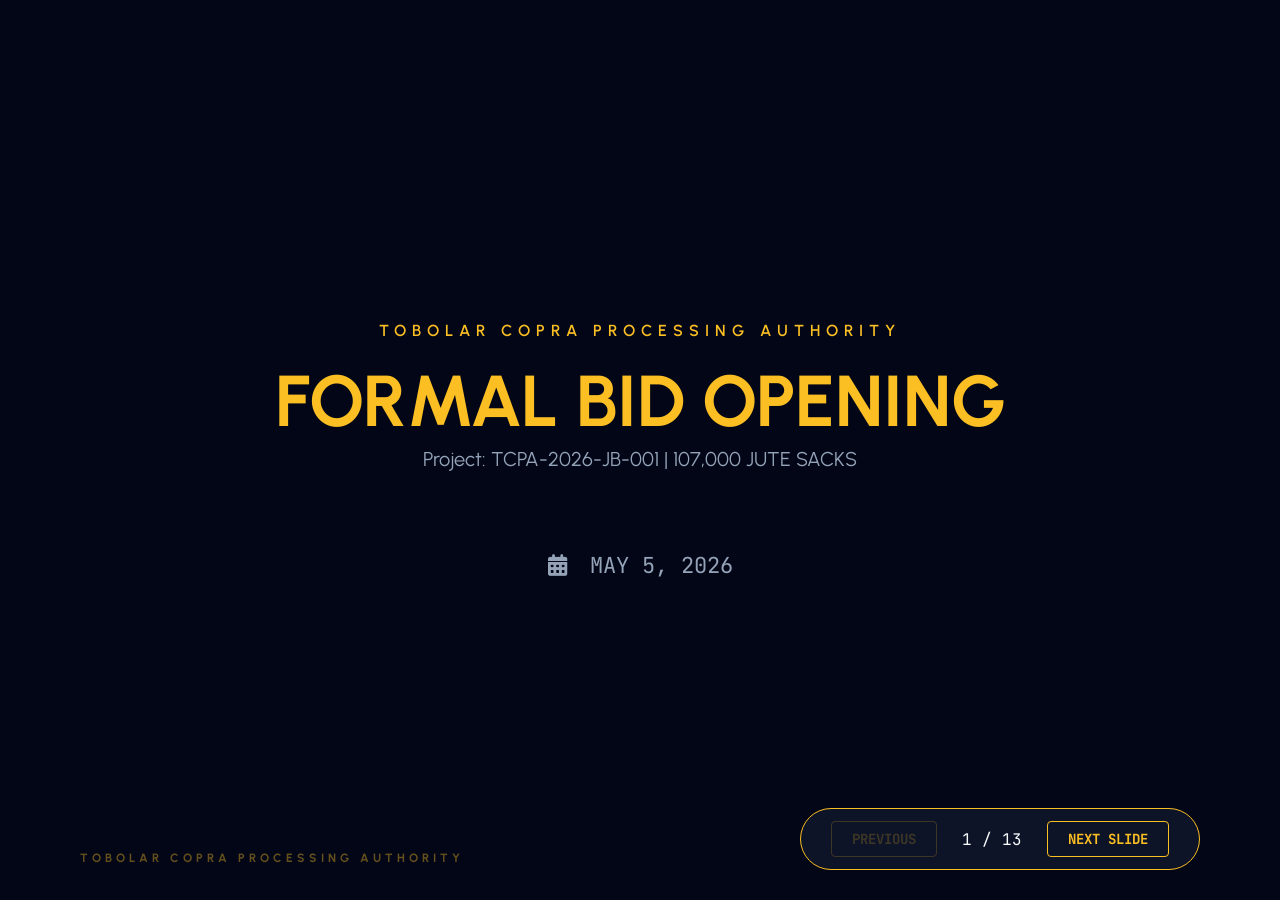
==== commit 83aaced3: "Add slide 13 for product video verification" ====
--- a/TCPA-Bid-Opening.html
+++ b/TCPA-Bid-Opening.html
@@ -433,6 +433,53 @@
                 </div>
             </div>
 
+            <!-- Slide 13: Video Verification -->
+            <div class="slide" style="overflow-y: auto;">
+                <h2 class="slide-title">Product Examination & Video Verification</h2>
+                <div class="tiled-grid" style="grid-template-columns: repeat(2, 1fr);">
+                    <div class="tile">
+                        <h3>Infinity Supply</h3>
+                        <p style="font-size: 14px; margin-bottom: 10px;">Review of quality, size, and condition.</p>
+                        <video controls style="width: 100%; border-radius: 8px; outline: none;">
+                            <source src="Videos/Xinfinity Videos/WhatsApp Video 2026-05-13 at 6.07.43 PM.mp4" type="video/mp4">
+                            Your browser does not support the video tag.
+                        </video>
+                    </div>
+                    <div class="tile">
+                        <h3>Holland Commodities - Part 1</h3>
+                        <p style="font-size: 14px; margin-bottom: 10px;">Measurement and material verification.</p>
+                        <video controls style="width: 100%; border-radius: 8px; outline: none;">
+                            <source src="Videos/Holland Videos/VID-20260507-WA0002.mp4" type="video/mp4">
+                            Your browser does not support the video tag.
+                        </video>
+                    </div>
+                    <div class="tile">
+                        <h3>Holland Commodities - Part 2</h3>
+                        <p style="font-size: 14px; margin-bottom: 10px;">Further physical inspection.</p>
+                        <video controls style="width: 100%; border-radius: 8px; outline: none;">
+                            <source src="Videos/Holland Videos/VID-20260507-WA0003.mp4" type="video/mp4">
+                            Your browser does not support the video tag.
+                        </video>
+                    </div>
+                    <div class="tile">
+                        <h3>Holland Commodities - Part 3</h3>
+                        <p style="font-size: 14px; margin-bottom: 10px;">Additional condition review.</p>
+                        <video controls style="width: 100%; border-radius: 8px; outline: none;">
+                            <source src="Videos/Holland Videos/VID-20260507-WA0004.mp4" type="video/mp4">
+                            Your browser does not support the video tag.
+                        </video>
+                    </div>
+                    <div class="tile" style="grid-column: span 2; display: flex; flex-direction: column; align-items: center;">
+                        <h3 style="align-self: flex-start;">Holland Commodities - Part 4</h3>
+                        <p style="font-size: 14px; margin-bottom: 10px; align-self: flex-start;">Final visual assessment.</p>
+                        <video controls style="width: 50%; border-radius: 8px; outline: none;">
+                            <source src="Videos/Holland Videos/VID-20260507-WA0005.mp4" type="video/mp4">
+                            Your browser does not support the video tag.
+                        </video>
+                    </div>
+                </div>
+            </div>
+
             <div class="watermark">tobolar copra processing authority</div>
         </div>
     </div>
@@ -440,7 +487,7 @@
     <!-- NAVIGATION CONTROLS -->
     <div class="nav-controls">
         <button class="nav-btn" id="prevBtn" disabled>PREVIOUS</button>
-        <div class="slide-counter"><span id="currIdx">1</span> / 12</div>
+        <div class="slide-counter"><span id="currIdx">1</span> / 13</div>
         <button class="nav-btn" id="nextBtn">NEXT SLIDE</button>
     </div>
 
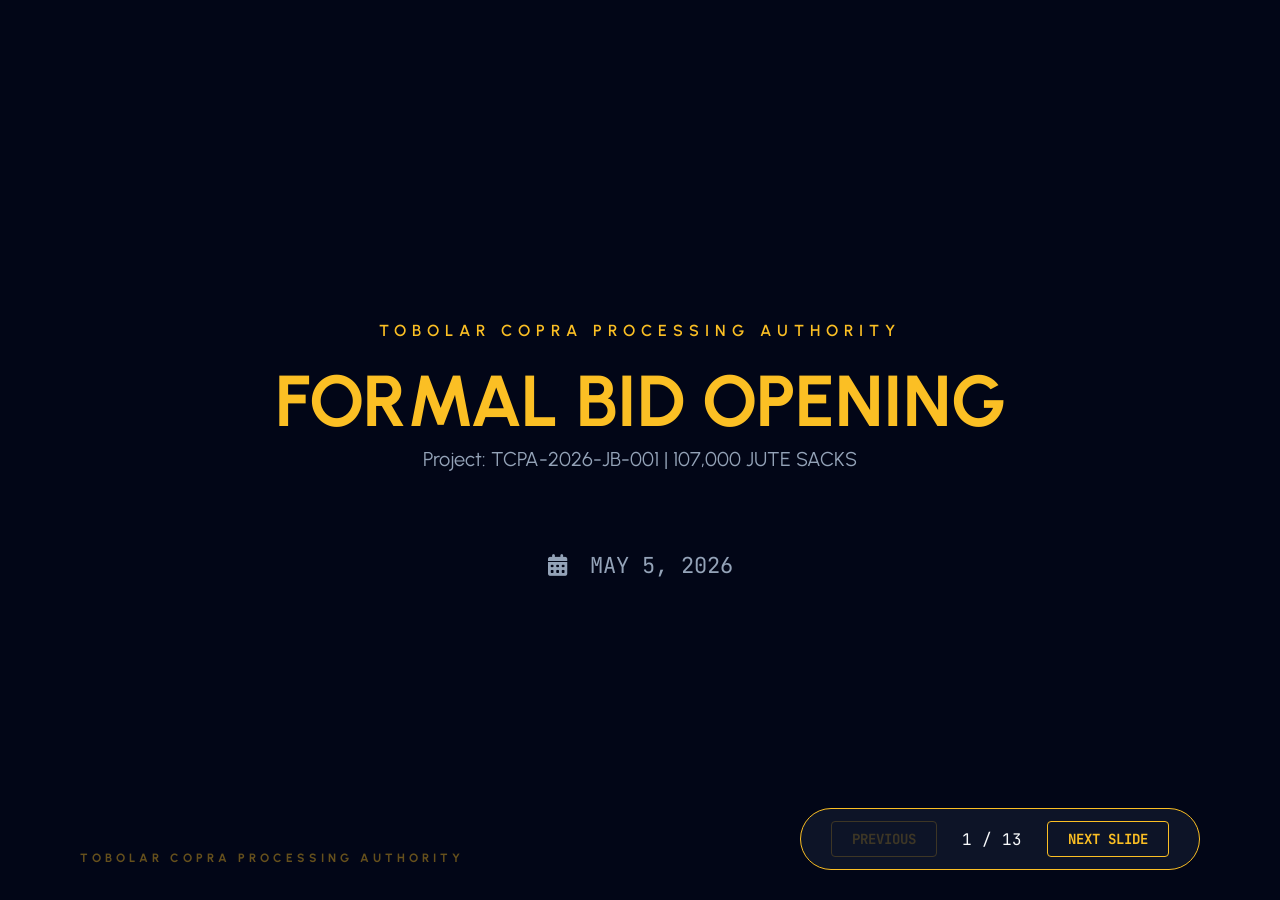
==== commit 7db79ddf: "New Video Added" ====
--- a/TCPA-Bid-Opening.html
+++ b/TCPA-Bid-Opening.html
@@ -441,7 +441,17 @@
                         <h3>Infinity Supply</h3>
                         <p style="font-size: 14px; margin-bottom: 10px;">Review of quality, size, and condition.</p>
                         <video controls style="width: 100%; border-radius: 8px; outline: none;">
-                            <source src="Videos/Xinfinity Videos/WhatsApp Video 2026-05-13 at 6.07.43 PM.mp4" type="video/mp4">
+                            <source src="Videos/Xinfinity Videos/WhatsApp Video 2026-05-13 at 6.07.43 PM.mp4"
+                                type="video/mp4">
+                            Your browser does not support the video tag.
+                        </video>
+                    </div>
+                    <div class="tile">
+                        <h3>Infinity Supply</h3>
+                        <p style="font-size: 14px; margin-bottom: 10px;">Review of quality, size, and condition.</p>
+                        <video controls style="width: 100%; border-radius: 8px; outline: none;">
+                            <source src="Videos/Xinfinity Videos/WhatsApp Video 2026-05-13 at 6.07.43 PM.mp4"
+                                type="video/mp4">
                             Your browser does not support the video tag.
                         </video>
                     </div>
@@ -469,11 +479,13 @@
                             Your browser does not support the video tag.
                         </video>
                     </div>
-                    <div class="tile" style="grid-column: span 2; display: flex; flex-direction: column; align-items: center;">
-                        <h3 style="align-self: flex-start;">Holland Commodities - Part 4</h3>
-                        <p style="font-size: 14px; margin-bottom: 10px; align-self: flex-start;">Final visual assessment.</p>
+                    <div class="tile"
+                        style="grid-column: span 2; display: flex; flex-direction: column; align-items: center;">
+                        <h3 style="align-self: flex-start;">AGRIX</h3>
+                        <p style="font-size: 14px; margin-bottom: 10px; align-self: flex-start;">Final visual
+                            assessment.</p>
                         <video controls style="width: 50%; border-radius: 8px; outline: none;">
-                            <source src="Videos/Holland Videos/VID-20260507-WA0005.mp4" type="video/mp4">
+                            <source src="Videos/AGRIX/VID-20260507-WA0003 (1).mp4" type="video/mp4">
                             Your browser does not support the video tag.
                         </video>
                     </div>
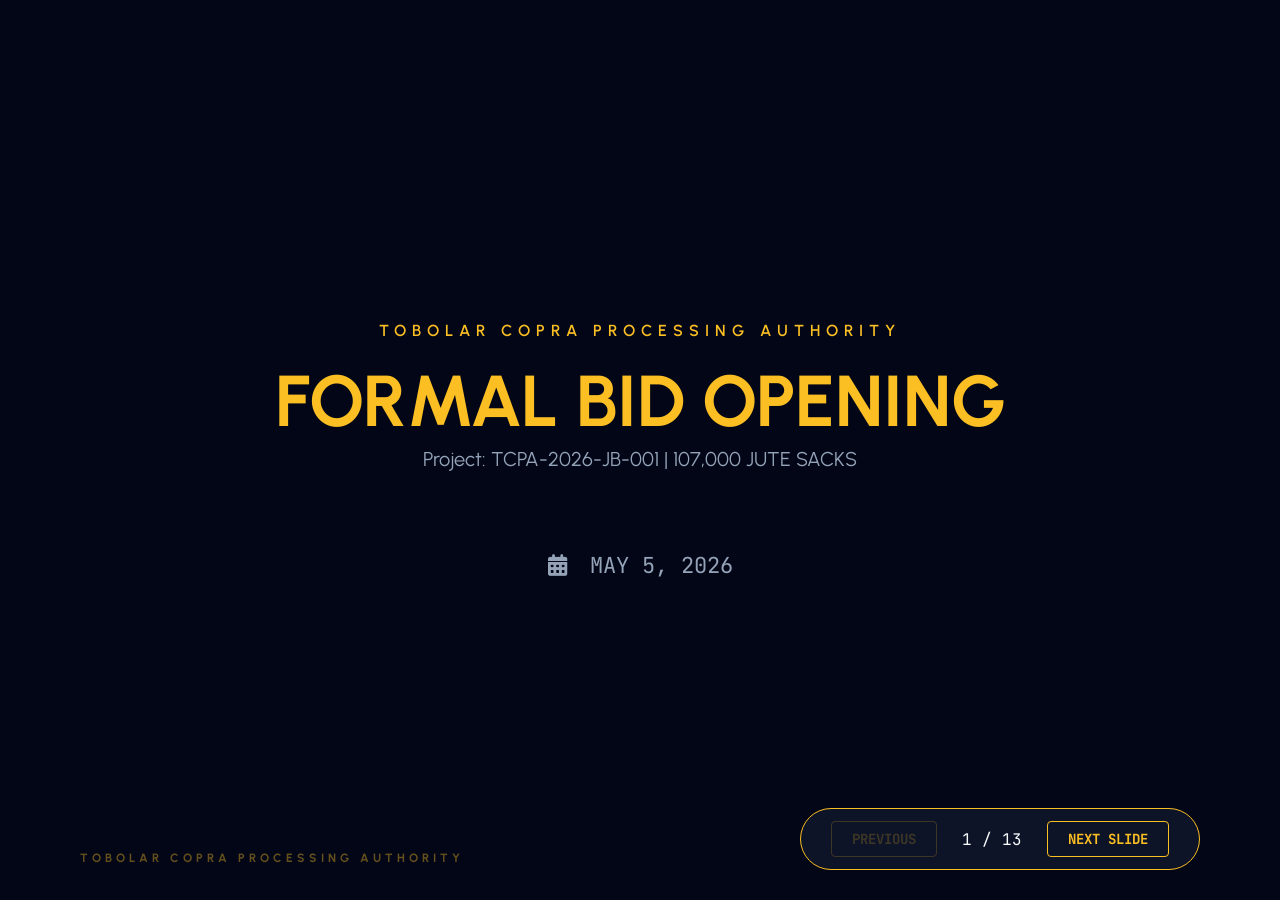
==== commit ca575f14: "Video Upload Correction" ====
--- a/TCPA-Bid-Opening.html
+++ b/TCPA-Bid-Opening.html
@@ -485,7 +485,7 @@
                         <p style="font-size: 14px; margin-bottom: 10px; align-self: flex-start;">Final visual
                             assessment.</p>
                         <video controls style="width: 50%; border-radius: 8px; outline: none;">
-                            <source src="Videos/AGRIX/VID-20260507-WA0003 (1).mp4" type="video/mp4">
+                            <source src="Videos/AGRIX/Jute Sacks/Jute Bag Video.mp4" type="video/mp4">
                             Your browser does not support the video tag.
                         </video>
                     </div>
